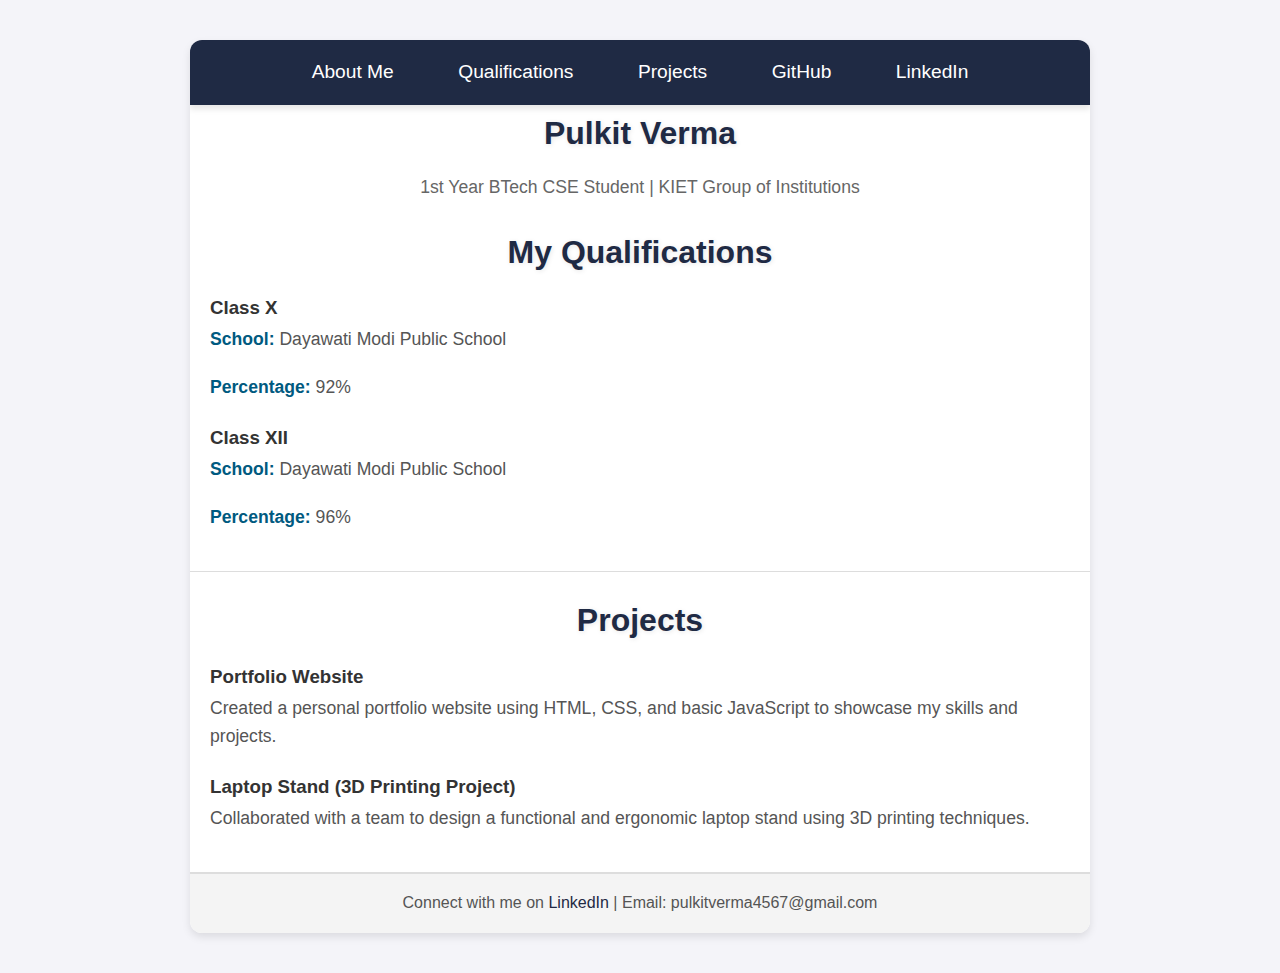
==== CV/index.html @ a2f81f11 "Add files via upload" ====
<!DOCTYPE html>
<html lang="en">
<head>
  <meta charset="UTF-8">
  <meta name="viewport" content="width=device-width, initial-scale=1.0">
  <title>Pulkit Verma's CV</title>
  <link rel="stylesheet" href="styles.css">
  <script src="script.js" defer></script> 
</head>
<body>
  <div class="container">

    <nav>
      <a href="about.html" class="nav-link">About Me</a>
      <a href="#qualifications" class="nav-link">Qualifications</a>
      <a href="#projects" class="nav-link">Projects</a>
      <a href="https://github.com/pulkit2428" class="nav-link" target="_blank">GitHub</a>
      <a href="https://in.linkedin.com/in/pulkit-verma-a5850b292" class="nav-link" target="_blank">LinkedIn</a>
    </nav>

    <header class="home-header">
      <h1>Pulkit Verma</h1>
      <p>1st Year BTech CSE Student | KIET Group of Institutions</p>
    </header>

    <section id="qualifications" class="page">
      <header>
        <h2>My Qualifications</h2>
      </header>
      <div class="content">
        <h3>Class X</h3>
        <p><strong>School:</strong> Dayawati Modi Public School</p>
        <p><strong>Percentage:</strong> 92%</p>

        <h3>Class XII</h3>
        <p><strong>School:</strong> Dayawati Modi Public School</p>
        <p><strong>Percentage:</strong> 96%</p>
      </div>
    </section>

    <section id="projects" class="page">
      <header>
        <h2>Projects</h2>
      </header>
      <div class="content">
        <h3>Portfolio Website</h3>
        <p>
          Created a personal portfolio website using HTML, CSS, and basic JavaScript to showcase my skills and projects.
        </p>

        <h3>Laptop Stand (3D Printing Project)</h3>
        <p>
          Collaborated with a team to design a functional and ergonomic laptop stand using 3D printing techniques.
        </p>
      </div>
    </section>

    <footer>
      <p>Connect with me on <a href="https://in.linkedin.com/in/pulkit-verma-a5850b292" target="_blank">LinkedIn</a> | Email: pulkitverma4567@gmail.com</p>
    </footer>
  </div>
</body>
</html>
---- CV/styles.css ----
* {
  margin: 0;
  padding: 0;
  box-sizing: border-box;
}

body {
  font-family: 'Poppins', sans-serif;
  background: #f4f4f9;
  color: #333;
  line-height: 1.8;
  overflow-x: hidden;
}

.container {
  max-width: 900px;
  margin: 40px auto;
  background: white;
  box-shadow: 0 4px 8px rgba(0, 0, 0, 0.1);
  border-radius: 12px;
  overflow: hidden;
  animation: fadeIn 1s ease-in-out;
}

nav {
  background: #1f2a44;
  padding: 15px;
  text-align: center;
  position: sticky;
  top: 0;
  z-index: 10;
  box-shadow: 0px 4px 6px rgba(0, 0, 0, 0.1);
  transition: background 0.3s ease;
}

nav:hover {
  background: #14203a;
}

.nav-link {
  color: white;
  text-decoration: none;
  font-size: 1.2rem;
  margin: 0 20px;
  padding: 5px 10px;
  border-radius: 5px;
  transition: all 0.3s ease-in-out;
}

.nav-link:hover {
  background: #005a80;
  transform: scale(1.1);
}

.page {
  padding: 20px;
  border-bottom: 1px solid #ddd;
  animation: fadeInSection 1.5s ease-in-out;
}

@keyframes fadeInSection {
  from {
    opacity: 0;
    transform: translateY(20px);
  }
  to {
    opacity: 1;
    transform: translateY(0);
  }
}

header h1, header h2 {
  font-size: 2rem;
  color: #1f2a44;
  text-align: center;
  margin-bottom: 10px;
  text-shadow: 1px 1px 5px rgba(0, 0, 0, 0.1);
}

header p {
  font-size: 1.1rem;
  text-align: center;
  color: #666;
}

.content h2 {
  color: #1f2a44;
  font-size: 1.8rem;
  margin-bottom: 15px;
  text-align: left;
  border-bottom: 2px solid #1f2a44;
  padding-bottom: 5px;
}

.content p {
  margin-bottom: 20px;
  font-size: 1.1rem;
  line-height: 1.6;
  color: #555;
}

.content p strong {
  color: #005a80;
}

.skills-container {
  display: grid;
  grid-template-columns: repeat(auto-fill, minmax(250px, 1fr));
  gap: 20px;
  margin-top: 20px;
}

.skill-box {
  background-color: #f9f9f9;
  border: 2px solid #1f2a44;
  border-radius: 8px;
  padding: 20px;
  text-align: center;
  box-shadow: 0 4px 6px rgba(0, 0, 0, 0.1);
  transition: transform 0.3s ease, box-shadow 0.3s ease;
}

.skill-box:hover {
  transform: scale(1.05);
  box-shadow: 0 6px 12px rgba(0, 0, 0, 0.2);
}

.skill-box h4 {
  font-size: 1.3rem;
  color: #1f2a44;
  margin-bottom: 10px;
}

.skill-box p {
  font-size: 1rem;
  color: #666;
}

/* Footer */
footer {
  background: #f4f4f4;
  text-align: center;
  padding: 15px;
  font-size: 1rem;
  color: #555;
  border-top: 1px solid #ddd;
}

footer a {
  color: #1f2a44;
  text-decoration: none;
}

footer a:hover {
  text-decoration: underline;
  font-weight: bold;
}

/* Responsive Design */
@media (max-width: 768px) {
  .container {
    padding: 20px;
  }

  nav {
    font-size: 1rem;
    padding: 10px;
  }

  .nav-link {
    font-size: 1rem;
    margin: 0 10px;
    display: inline-block;
  }

  header h1 {
    font-size: 1.8rem;
  }

  header p {
    font-size: 1rem;
  }

  .content h2 {
    font-size: 1.6rem;
  }

  .content p {
    font-size: 1rem;
  }

  footer {
    font-size: 0.9rem;
  }
}

@media (max-width: 480px) {
  nav {
    padding: 8px;
  }

  .nav-link {
    font-size: 1rem;
    margin: 0 8px;
  }

  header h1 {
    font-size: 1.6rem;
  }

  header p {
    font-size: 0.9rem;
  }

  .content h2 {
    font-size: 1.4rem;
  }

  .content p {
    font-size: 0.9rem;
  }
}

/* Smooth Scroll Effect */
html {
  scroll-behavior: smooth;
}

/* Animation */
@keyframes fadeIn {
  from {
    opacity: 0;
  }
  to {
    opacity: 1;
  }
}
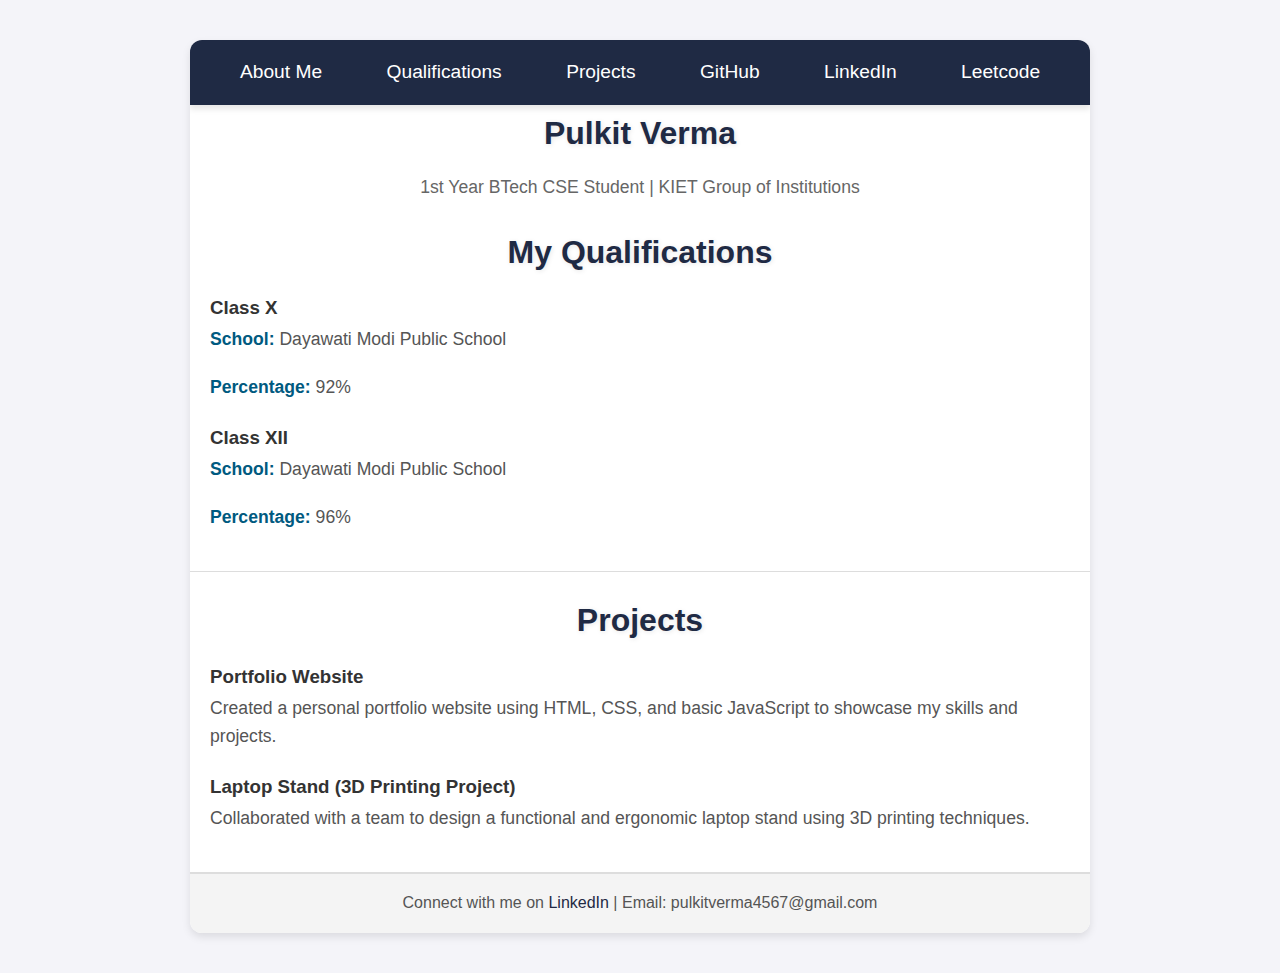
==== commit dd051b58: "Update index.html" ====
--- a/CV/index.html
+++ b/CV/index.html
@@ -5,7 +5,6 @@
   <meta name="viewport" content="width=device-width, initial-scale=1.0">
   <title>Pulkit Verma's CV</title>
   <link rel="stylesheet" href="styles.css">
-  <script src="script.js" defer></script> 
 </head>
 <body>
   <div class="container">
@@ -16,6 +15,7 @@
       <a href="#projects" class="nav-link">Projects</a>
       <a href="https://github.com/pulkit2428" class="nav-link" target="_blank">GitHub</a>
       <a href="https://in.linkedin.com/in/pulkit-verma-a5850b292" class="nav-link" target="_blank">LinkedIn</a>
+      <a href="https://leetcode.com/u/pulkit1234/" class="nav-link" target="_blank">Leetcode</a>
     </nav>
 
     <header class="home-header">
@@ -60,4 +60,4 @@
     </footer>
   </div>
 </body>
-</html>+</html>
--- a/CV/styles.css
+++ b/CV/styles.css
@@ -136,7 +136,6 @@
   color: #666;
 }
 
-/* Footer */
 footer {
   background: #f4f4f4;
   text-align: center;
@@ -156,7 +155,7 @@
   font-weight: bold;
 }
 
-/* Responsive Design */
+
 @media (max-width: 768px) {
   .container {
     padding: 20px;
@@ -221,12 +220,11 @@
   }
 }
 
-/* Smooth Scroll Effect */
+
 html {
   scroll-behavior: smooth;
 }
 
-/* Animation */
 @keyframes fadeIn {
   from {
     opacity: 0;
